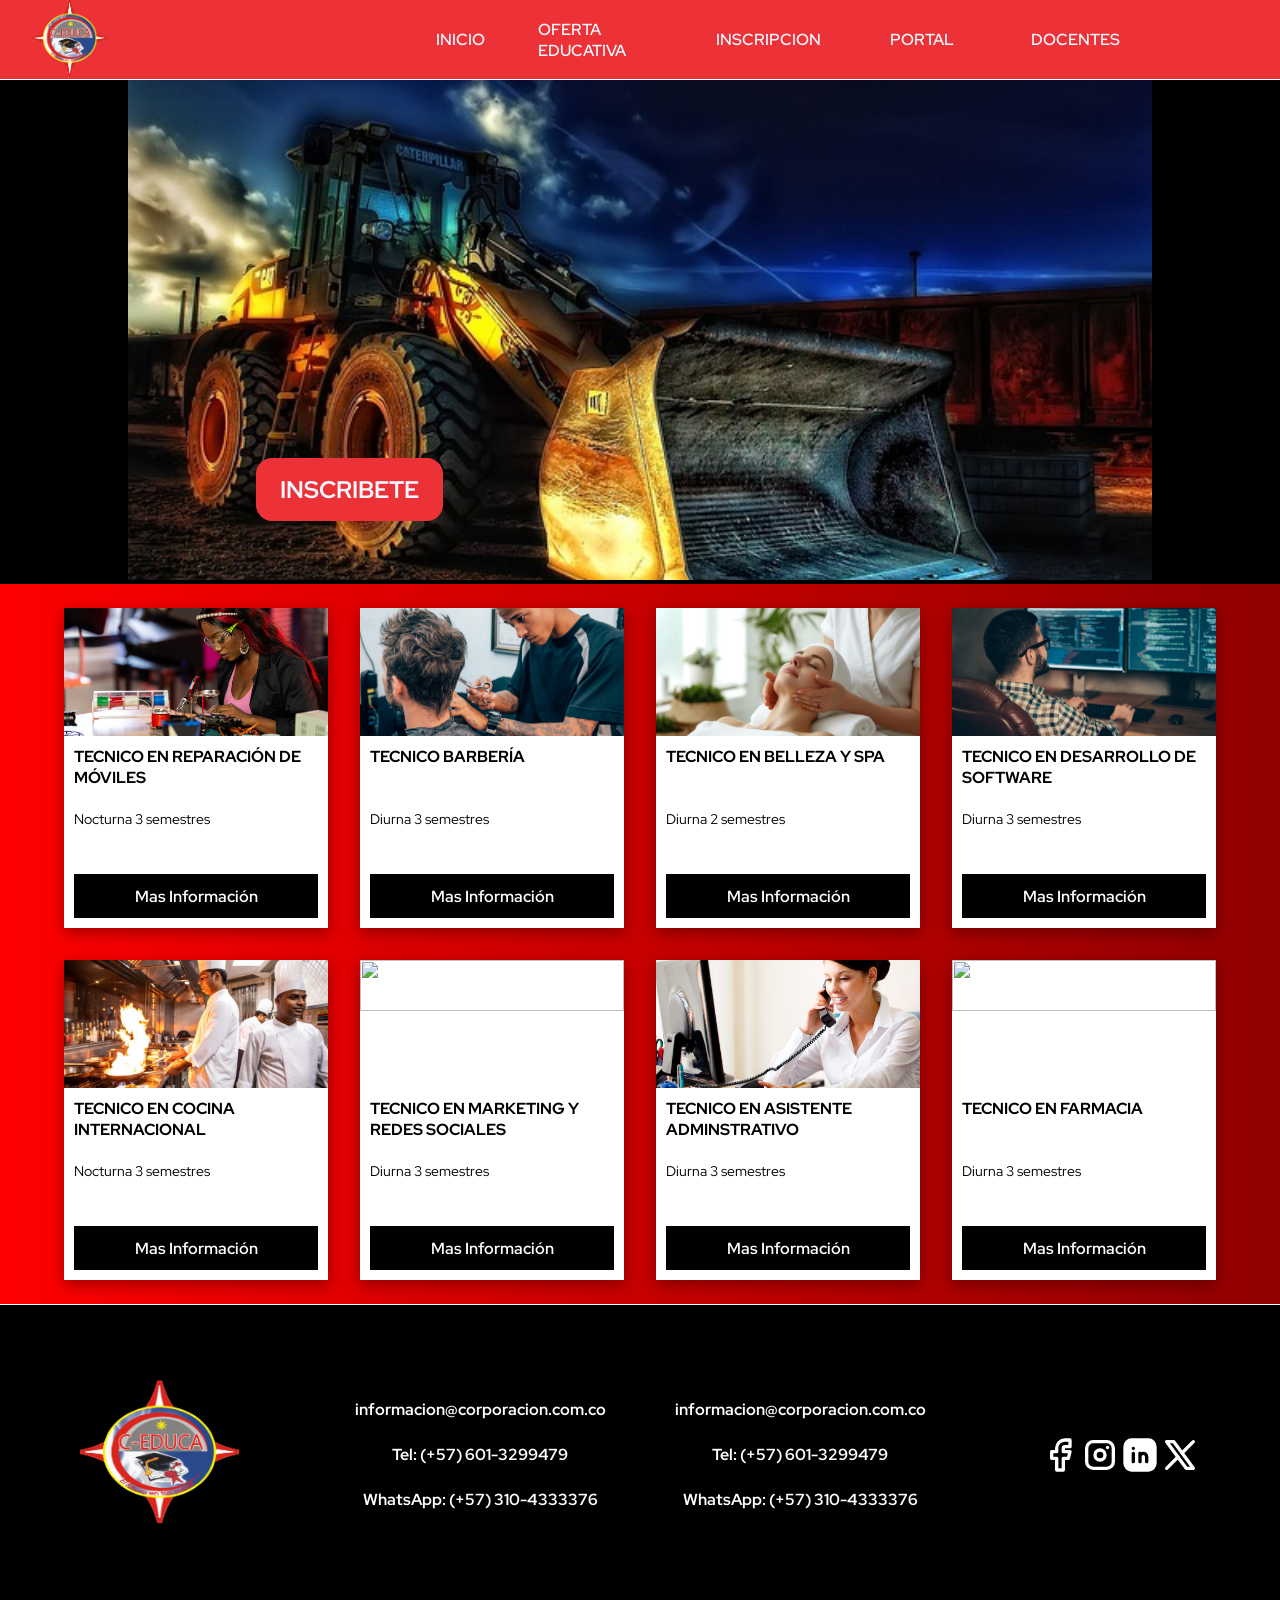
==== index.html @ 2de301f4 "V1 upload project ALL CHANGE ALL DATE SINCE START PROJECT" ====
<!DOCTYPE html>
<html lang="en">

<head>
    <meta charset="UTF-8">
    <meta name="viewport" content="width=device-width, initial-scale=1.0">
    <title>SIEC</title>
    <link rel="stylesheet" href="estilo.css">

    <link rel="preconnect" href="https://fonts.googleapis.com">
    <link rel="preconnect" href="https://fonts.gstatic.com" crossorigin>
    <link href="https://fonts.googleapis.com/css2?family=Red+Hat+Display:ital,wght@0,300..900;1,300..900&display=swap"
        rel="stylesheet">
</head>

<body>
    <header class="menu open-sans-menu">
        <img class="logo" src="logo-ceduca.png" alt="">

        <nav class="navbar-main">
            <li class="nav-item">INICIO</li>
            <li class="nav-item">OFERTA EDUCATIVA</li>
            <li class="nav-item">INSCRIPCION</li>
            <li class="nav-item">PORTAL</li>
            <li class="nav-item">DOCENTES</li>
        </nav>
    </header>

    <section class="section-banner">
        <img class="banner" src="excavator.jpg" alt="">
        <button class="button-suscribe open-sans-button">INSCRIBETE</button>
    </section>

    <section class="courses-panel">

        <div id="content-courses" class="content-courses">

        </div>

    </section>

    <footer class="footer open-sans-card">
        <div class="footer-child footer-logo">
            <img class="logo-footer" src="logo-ceduca.png" alt="">
        </div>
        <div class="footer-child footer-info ">
            <h4>informacion@corporacion.com.co</h4>
            <h4>Tel: (+57) 601-3299479</h4>
            <h4>WhatsApp: (+57) 310-4333376</h4>
        </div>
        <div class="footer-child footer-info ">
            <h4>informacion@corporacion.com.co</h4>
            <h4>Tel: (+57) 601-3299479</h4>
            <h4>WhatsApp: (+57) 310-4333376</h4>
        </div>
        <div class="footer-child icons">
            <svg xmlns="http://www.w3.org/2000/svg"  viewBox="0 0 24 24" fill="none"
                stroke="currentColor" stroke-width="2" stroke-linecap="round" stroke-linejoin="round"
                class="icon icon-tabler icons-tabler-outline icon-tabler-brand-facebook custom-icon">
                <path stroke="none" d="M0 0h24v24H0z" fill="none" />
                <path d="M7 10v4h3v7h4v-7h3l1 -4h-4v-2a1 1 0 0 1 1 -1h3v-4h-3a5 5 0 0 0 -5 5v2h-3" />
            </svg>
            <svg xmlns="http://www.w3.org/2000/svg" viewBox="0 0 24 24" fill="none"
                stroke="currentColor" stroke-width="2" stroke-linecap="round" stroke-linejoin="round"
                class="icon icon-tabler icons-tabler-outline icon-tabler-brand-instagram custom-icon">
                <path stroke="none" d="M0 0h24v24H0z" fill="none" />
                <path d="M4 8a4 4 0 0 1 4 -4h8a4 4 0 0 1 4 4v8a4 4 0 0 1 -4 4h-8a4 4 0 0 1 -4 -4l0 -8" />
                <path d="M9 12a3 3 0 1 0 6 0a3 3 0 0 0 -6 0" />
                <path d="M16.5 7.5v.01" />
            </svg>
            <svg xmlns="http://www.w3.org/2000/svg"  viewBox="0 0 24 24" fill="currentColor"
                class="icon icon-tabler icons-tabler-filled icon-tabler-brand-linkedin custom-icon">
                <path stroke="none" d="M0 0h24v24H0z" fill="none" />
                <path
                    d="M17 2a5 5 0 0 1 5 5v10a5 5 0 0 1 -5 5h-10a5 5 0 0 1 -5 -5v-10a5 5 0 0 1 5 -5zm-9 8a1 1 0 0 0 -1 1v5a1 1 0 0 0 2 0v-5a1 1 0 0 0 -1 -1m6 0a3 3 0 0 0 -1.168 .236l-.125 .057a1 1 0 0 0 -1.707 .707v5a1 1 0 0 0 2 0v-3a1 1 0 0 1 2 0v3a1 1 0 0 0 2 0v-3a3 3 0 0 0 -3 -3m-6 -3a1 1 0 0 0 -.993 .883l-.007 .127a1 1 0 0 0 1.993 .117l.007 -.127a1 1 0 0 0 -1 -1" />
            </svg>
            <svg xmlns="http://www.w3.org/2000/svg"  viewBox="0 0 24 24" fill="none" stroke="currentColor" stroke-width="2" stroke-linecap="round" stroke-linejoin="round" class="icon icon-tabler icons-tabler-outline icon-tabler-brand-x custom-icon"><path stroke="none" d="M0 0h24v24H0z" fill="none"/><path d="M4 4l11.733 16h4.267l-11.733 -16l-4.267 0" /><path d="M4 20l6.768 -6.768m2.46 -2.46l6.772 -6.772" /></svg>
        </div>
    </footer>


    <script src="data.js"></script>
    <script src="funciones.js"></script>
</body>

</html>
---- estilo.css ----
* {
    padding: 0;
    margin: 0;
    box-sizing: border-box;
}

a{
    text-decoration: none;
}
/* unvisited link */
a:link {
  color: #FFF;
}

/* visited link */
a:visited {
  color: green;
}

/* mouse over link */
a:hover {
  color: red;
}

/* selected link */
a:active {
  color: blue;
}

.menu {
    width: 100%;
    height: 80px;
    background-color: #ED3237;
    display: flex;
    justify-content: space-between;
    border-bottom: 1px #FFF solid;
}

.logo {

    height: 100%;
    margin: 0 2rem;
}

.navbar-main {
    display: flex;
    justify-content: center;
    height: 100%;
    width: 80%;

}

.nav-item {
    list-style: none;
    width: 15%;
    display: flex;
    justify-content: center;
    align-items: center;
    color: aliceblue;
}

.nav-item:hover {
    background-color: #000;
    cursor: pointer;
}

.open-sans-menu {
    font-family: "Red Hat Display", sans-serif;
    font-optical-sizing: auto;
    font-weight: 600;
    font-style: normal;
}

.open-sans-button {
    font-family: "Red Hat Display", sans-serif;
    font-weight: 700;
    font-size: 1.5rem;
}

.section-banner {
    background-color: black;
    position: relative;
}

.banner {
    width: 80%;
    margin: 0 10%;
    height: 500px;
    object-fit: cover;
    object-position: top center;
}

.fondo{
    background-color: #910000;
    height: 100%;
    width: 100%;
    position: absolute;
    top: 0;
    left: 0;
    opacity: 0.4;
    display: flex;
    justify-content: center;
    align-items: center;
    color: #FFF;
}

.curso-name{
    border: solid #FFF 2px;
    padding: 1rem;
    font-family: "Red Hat Display", sans-serif;
    border-radius: 10px;
}

.curso-name-panel{
    font-family: "Red Hat Display", sans-serif;
}
.button-suscribe {
    position: absolute;
    top: 75%;
    left: 20%;
    background-color: #ED3237;
    color: aliceblue;
    border: none;
    padding: 1rem 1.5rem;
    border-radius: 1rem;
}

.button-suscribe:hover {
    background-color: #000;
    cursor: pointer;

}

.courses-panel {
    height: fit-content;
    width: 100%;
    background-image: linear-gradient(to right, #FF0000, #910000);
}

.content-courses {
    height: fit-content;
    width: 90%;
    margin: 0 auto;
    display: grid;
    grid-template-columns: 1fr 1fr 1fr 1fr;
    gap: 2rem;
    padding: 1.5rem 0;
}

.card {

    height: 320px;
    display: flex;
    flex-direction: column;
    box-shadow: rgba(0, 0, 0, 0.35) 0px 5px 15px;
}

.image-card {
    height: 40%;
    width: 100%;
    background-color: #FFF;
    object-fit: cover;
    object-position: center center;

}

.name-course {
    height: 20%;
    padding: 10px;
    font-size: 1rem;
    font-weight: 750;
    background-color: #FFF;
}

.detail-course {
    height: 20%;
    padding: 10px;
    font-size: 14px;
    background-color: #FFF;
}


.content-card-button {
    height: 20%;
    padding: 10px;

    background-color: #FFF;
}

.open-sans-button-card {
    font-family: "Red Hat Display", sans-serif;
    font-weight: 650;
    font-size: 1rem;
}

.open-sans-card {
    font-family: "Red Hat Display", sans-serif;
    color: #000;
}

.button-course {
    background-color: #000;
    width: 100%;
    height: 100%;
    color: aliceblue;
    border: none;
    padding: 10px 1.5rem;

}

.footer {
    width: 100%;
    height: 300px;
    background-color: #000;
    border-top: 1px solid #FFF;
    display: flex;
    color: #FFF;
}


.footer-child {
    height: 100%;
    width: 25%;
    display: flex;
    justify-content: center;
    align-items: center;
}

.footer-info{
    flex-direction: column;
    gap: 1.5rem;
}

.logo-footer {
    height: 50%;
    width: 50%;
}

.custom-icon{
    width: 2.5rem;
    height: 2.5rem;
}


.info-panel{
    width: 80%;
    margin: 1rem auto;
    height: fit-content;
    display: flex;
    flex-direction: column;
    gap: 1rem;
}

.details-course{
    display: flex;
    justify-content: center;
    width: 100%;

    gap: 4rem;
    font-size: 1.2rem;
}

.item-course{
    height: 100px;
    width: 20%;

    display: flex;
    justify-content: center;
    align-items: center;
    border-radius: 1rem;
    background-color: #ED3237;
    color: aliceblue;
}

.content-learn{

    display: flex;
    gap: 1rem;
    flex-wrap: wrap;
    height: fit-content;
}

.item-learn{
    background-color: #000;
    color: aliceblue;
    padding: 1rem;
    border-radius: 10px;
}

.content-plan{
    display: flex;
    flex-direction: column;
    gap: 2px;
    height: fit-content;
}

.item-plan{
    background-color: #000;
    color: aliceblue;
    padding: 1rem;
}
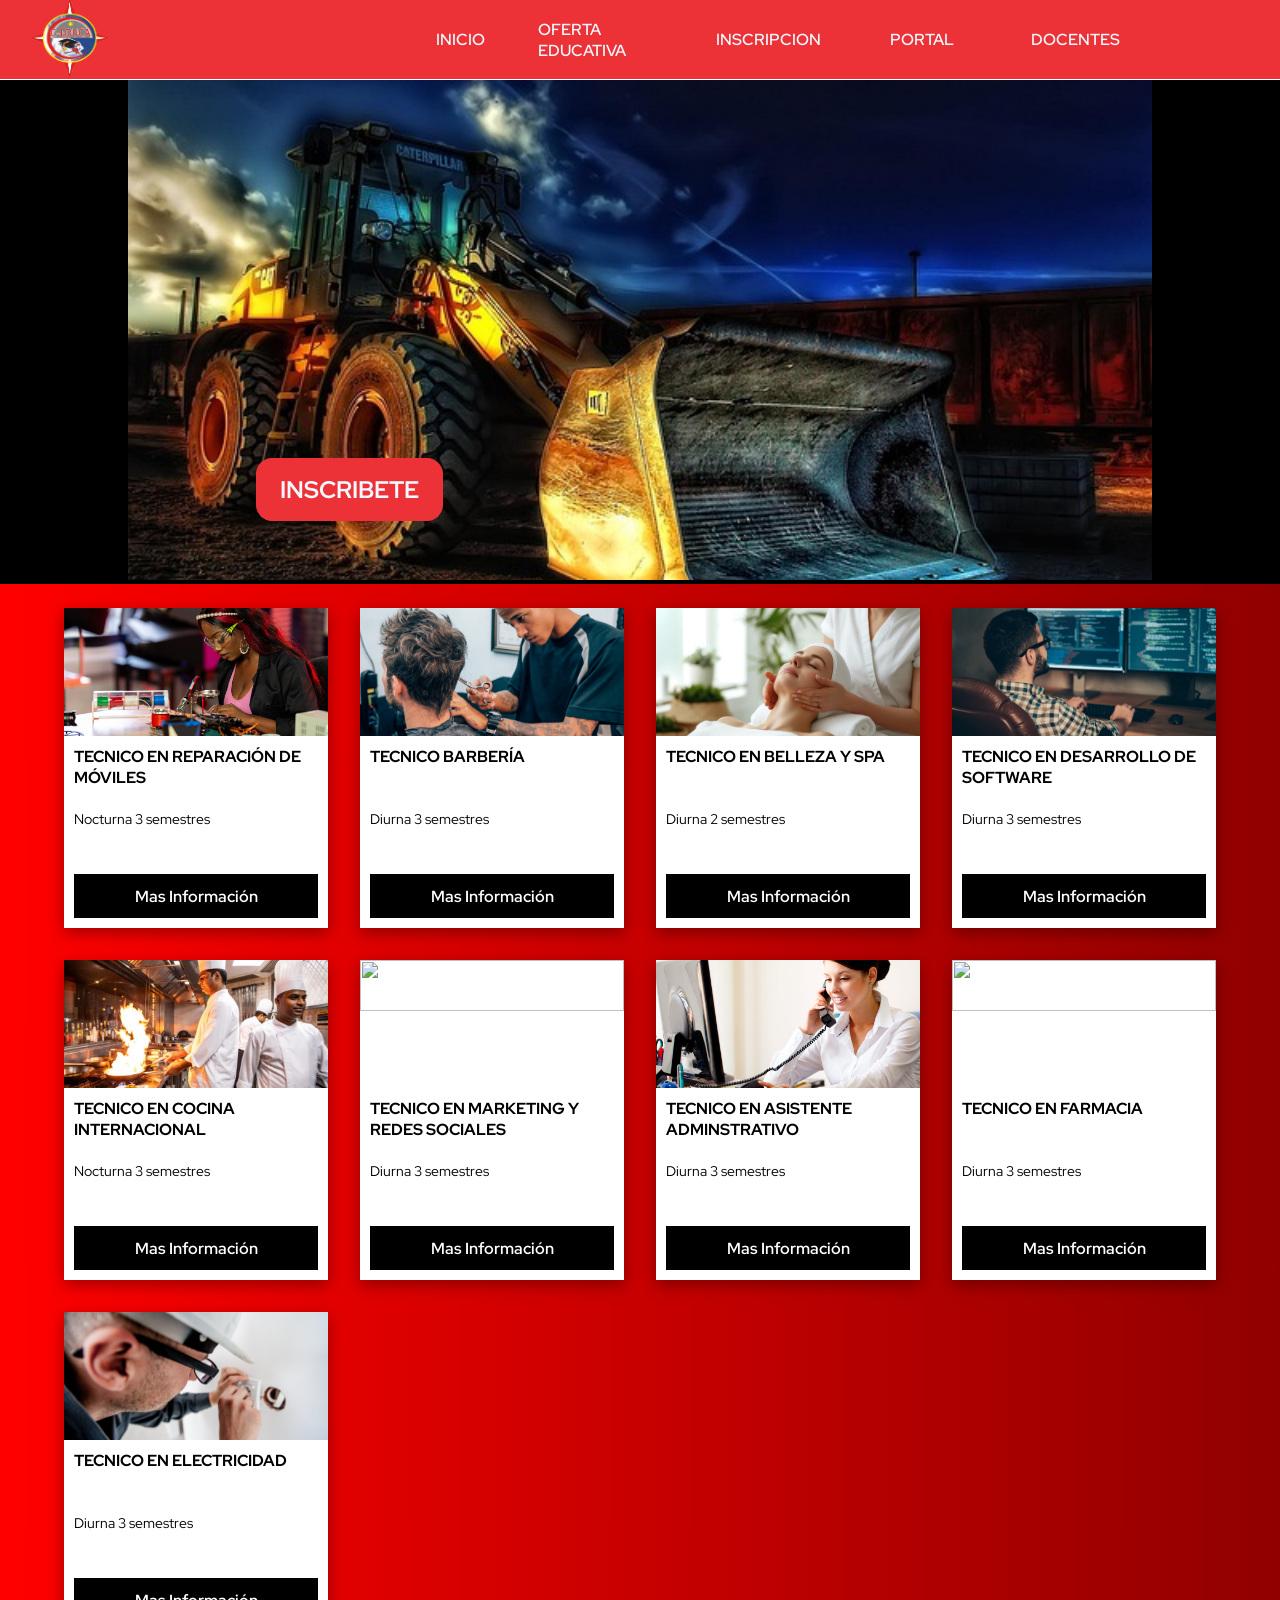
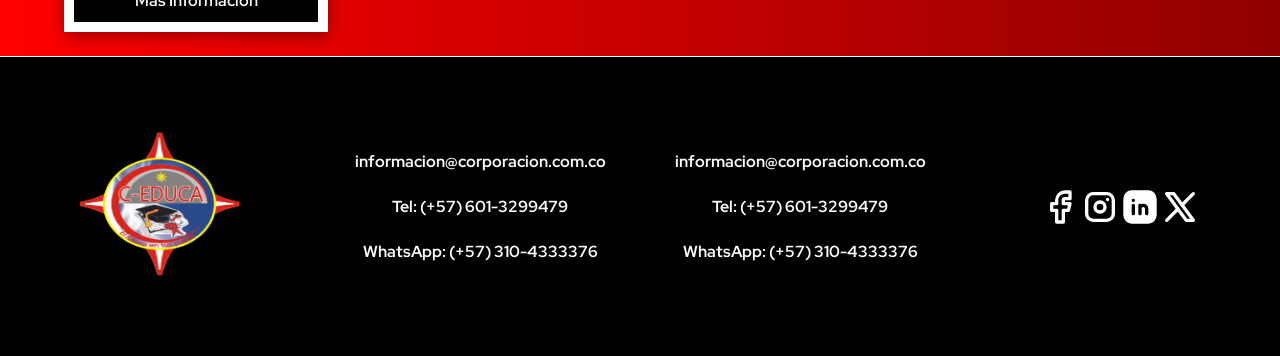
==== commit d82a0763: "V1 habilidades, planes ADD PLAN AND GROUP HABILITIES PER PROGRAM" ====
--- a/index.html
+++ b/index.html
@@ -32,8 +32,11 @@
     </section>
 
     <section class="courses-panel">
-
+        <!-- #ID content-courses -->
         <div id="content-courses" class="content-courses">
+            <!-- THIS IS THE CONTENT COURSES, HERE LETS PASTE CODE SINCE JS, 
+              HERE WILL ITERATE ARRAY COURSE IN data.js AND 
+              BUILD CARD IN THE FUNCTION cargarCursos() INTO FILE funciones.js -->
 
         </div>
 
@@ -54,27 +57,33 @@
             <h4>WhatsApp: (+57) 310-4333376</h4>
         </div>
         <div class="footer-child icons">
-            <svg xmlns="http://www.w3.org/2000/svg"  viewBox="0 0 24 24" fill="none"
-                stroke="currentColor" stroke-width="2" stroke-linecap="round" stroke-linejoin="round"
+            <svg xmlns="http://www.w3.org/2000/svg" viewBox="0 0 24 24" fill="none" stroke="currentColor"
+                stroke-width="2" stroke-linecap="round" stroke-linejoin="round"
                 class="icon icon-tabler icons-tabler-outline icon-tabler-brand-facebook custom-icon">
                 <path stroke="none" d="M0 0h24v24H0z" fill="none" />
                 <path d="M7 10v4h3v7h4v-7h3l1 -4h-4v-2a1 1 0 0 1 1 -1h3v-4h-3a5 5 0 0 0 -5 5v2h-3" />
             </svg>
-            <svg xmlns="http://www.w3.org/2000/svg" viewBox="0 0 24 24" fill="none"
-                stroke="currentColor" stroke-width="2" stroke-linecap="round" stroke-linejoin="round"
+            <svg xmlns="http://www.w3.org/2000/svg" viewBox="0 0 24 24" fill="none" stroke="currentColor"
+                stroke-width="2" stroke-linecap="round" stroke-linejoin="round"
                 class="icon icon-tabler icons-tabler-outline icon-tabler-brand-instagram custom-icon">
                 <path stroke="none" d="M0 0h24v24H0z" fill="none" />
                 <path d="M4 8a4 4 0 0 1 4 -4h8a4 4 0 0 1 4 4v8a4 4 0 0 1 -4 4h-8a4 4 0 0 1 -4 -4l0 -8" />
                 <path d="M9 12a3 3 0 1 0 6 0a3 3 0 0 0 -6 0" />
                 <path d="M16.5 7.5v.01" />
             </svg>
-            <svg xmlns="http://www.w3.org/2000/svg"  viewBox="0 0 24 24" fill="currentColor"
+            <svg xmlns="http://www.w3.org/2000/svg" viewBox="0 0 24 24" fill="currentColor"
                 class="icon icon-tabler icons-tabler-filled icon-tabler-brand-linkedin custom-icon">
                 <path stroke="none" d="M0 0h24v24H0z" fill="none" />
                 <path
                     d="M17 2a5 5 0 0 1 5 5v10a5 5 0 0 1 -5 5h-10a5 5 0 0 1 -5 -5v-10a5 5 0 0 1 5 -5zm-9 8a1 1 0 0 0 -1 1v5a1 1 0 0 0 2 0v-5a1 1 0 0 0 -1 -1m6 0a3 3 0 0 0 -1.168 .236l-.125 .057a1 1 0 0 0 -1.707 .707v5a1 1 0 0 0 2 0v-3a1 1 0 0 1 2 0v3a1 1 0 0 0 2 0v-3a3 3 0 0 0 -3 -3m-6 -3a1 1 0 0 0 -.993 .883l-.007 .127a1 1 0 0 0 1.993 .117l.007 -.127a1 1 0 0 0 -1 -1" />
             </svg>
-            <svg xmlns="http://www.w3.org/2000/svg"  viewBox="0 0 24 24" fill="none" stroke="currentColor" stroke-width="2" stroke-linecap="round" stroke-linejoin="round" class="icon icon-tabler icons-tabler-outline icon-tabler-brand-x custom-icon"><path stroke="none" d="M0 0h24v24H0z" fill="none"/><path d="M4 4l11.733 16h4.267l-11.733 -16l-4.267 0" /><path d="M4 20l6.768 -6.768m2.46 -2.46l6.772 -6.772" /></svg>
+            <svg xmlns="http://www.w3.org/2000/svg" viewBox="0 0 24 24" fill="none" stroke="currentColor"
+                stroke-width="2" stroke-linecap="round" stroke-linejoin="round"
+                class="icon icon-tabler icons-tabler-outline icon-tabler-brand-x custom-icon">
+                <path stroke="none" d="M0 0h24v24H0z" fill="none" />
+                <path d="M4 4l11.733 16h4.267l-11.733 -16l-4.267 0" />
+                <path d="M4 20l6.768 -6.768m2.46 -2.46l6.772 -6.772" />
+            </svg>
         </div>
     </footer>
 
--- a/estilo.css
+++ b/estilo.css
@@ -99,6 +99,7 @@
     left: 0;
     opacity: 0.4;
     display: flex;
+    flex-direction: column;
     justify-content: center;
     align-items: center;
     color: #FFF;
@@ -123,6 +124,23 @@
     border: none;
     padding: 1rem 1.5rem;
     border-radius: 1rem;
+}
+
+.button-suscribe-info {
+    position: absolute;
+    top: 60%;
+    left: 43%;
+    background-color: #ED3237;
+    color: aliceblue;
+    border: none;
+    padding: 1rem 1.5rem;
+    border-radius: 1rem;
+}
+
+.button-suscribe-info:hover {
+    background-color: #000;
+    cursor: pointer;
+
 }
 
 .button-suscribe:hover {
